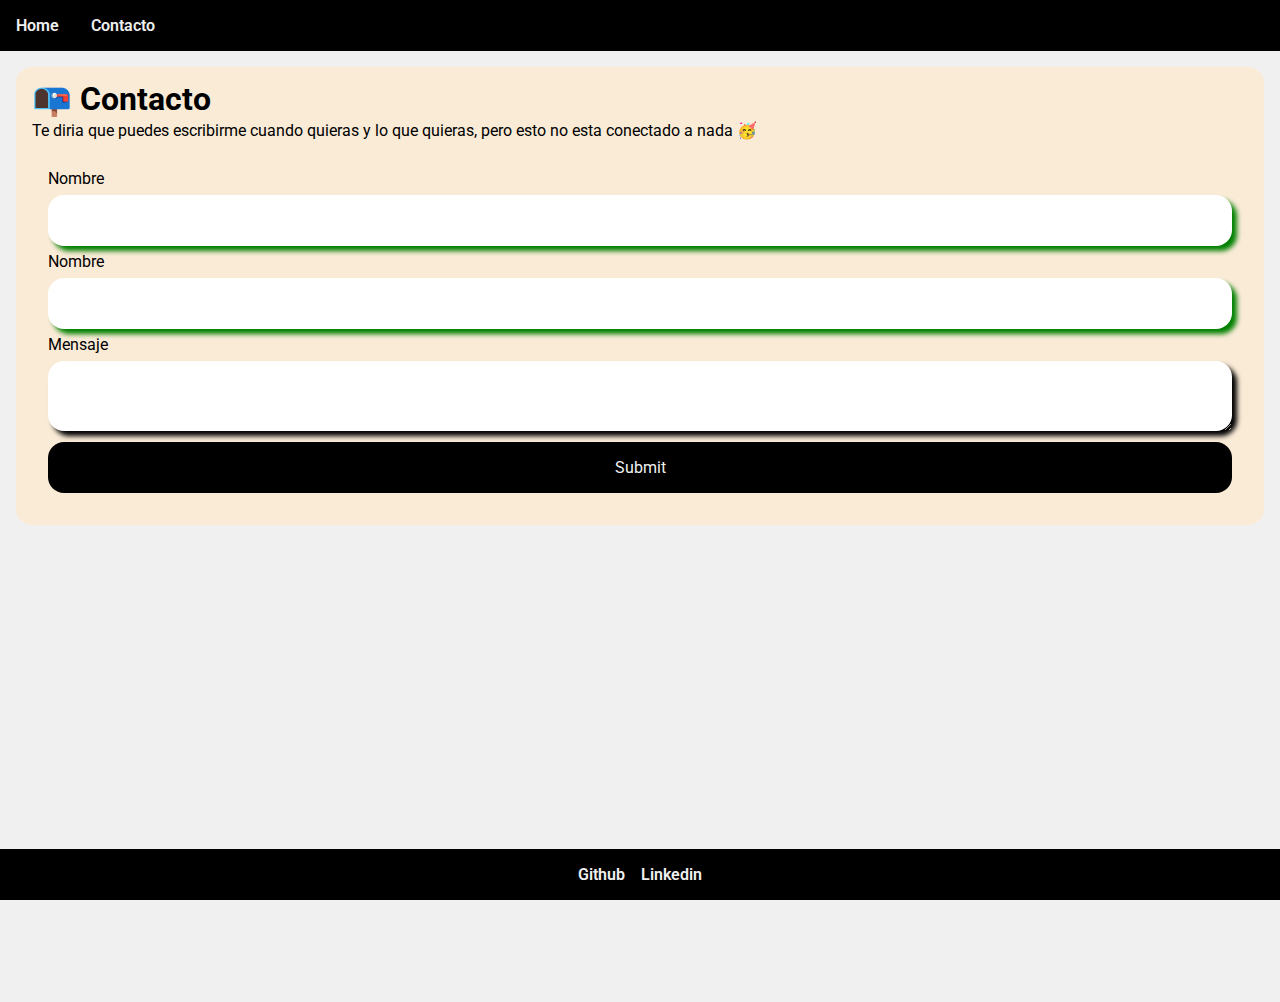
==== contact.html @ 36c40d02 "Pagina creada para el reto 1" ====
<!DOCTYPE html>
<html lang="en">

<head>
    <meta charset="UTF-8">
    <meta http-equiv="X-UA-Compatible" content="IE=edge">
    <meta name="viewport" content="width=device-width, initial-scale=1.0">
    <!-- Fontawersome -->
    <link rel="stylesheet" href="https://cdnjs.cloudflare.com/ajax/libs/font-awesome/6.1.0/css/all.min.css"
        integrity="sha512-10/jx2EXwxxWqCLX/hHth/vu2KY3jCF70dCQB8TSgNjbCVAC/8vai53GfMDrO2Emgwccf2pJqxct9ehpzG+MTw=="
        crossorigin="anonymous" referrerpolicy="no-referrer" />

    <!-- Bootstrap -->
    <link href="https://cdn.jsdelivr.net/npm/bootstrap@5.1.3/dist/css/bootstrap.min.css" rel="stylesheet" integrity="sha384-1BmE4kWBq78iYhFldvKuhfTAU6auU8tT94WrHftjDbrCEXSU1oBoqyl2QvZ6jIW3" crossorigin="anonymous">
    
    <!-- CSS personalizado -->
    <link rel="stylesheet" href="./style.css">
    

    <title>Reto:1</title>
</head>

<body>

    <header>
        <ul>
            <li>
                <a href="./index.html">Home</a>
            </li>
            <li>
                <a href="./contact.html">Contacto</a>
            </li>
        </ul>
    </header>

    <main class='container'>
        <article class="contacto">
            <h1>📭 Contacto</h1>
            <p>Te diria que puedes escribirme cuando quieras y lo que quieras, pero esto no esta conectado a nada 🥳</p>
            <aside class='list_of_me'>
                <form action="">
                    <div>
                        <label for="name">Nombre</label>
                        <input name="name" id='name' type="text">
                    </div>
                    <div>
                        <label for="email">Nombre</label>
                        <input name="email" id='email' type="email">
                    </div>
                    <div>
                        <label for="mensaje">Mensaje</label>
                        <textarea name="mensaje" id='mensaje' type="email"></textarea>
                    </div>
                    <input type="submit">
                </form>
            </aside>
        </article>        
    </main>

    <footer>
        <ul>
            <li><a href='./https://github.com/nexus122'><i class="fa-brands fa-github"></i> Github</a></li>
            <li><a href='.https://www.linkedin.com/in/juan-pablo-romero-pereira-523996101/'><i
                        class="fa-brands fa-linkedin"></i> Linkedin</a></li>
        </ul>
    </footer>

</body>
<script src="https://cdn.jsdelivr.net/npm/bootstrap@5.1.3/dist/js/bootstrap.bundle.min.js" integrity="sha384-ka7Sk0Gln4gmtz2MlQnikT1wXgYsOg+OMhuP+IlRH9sENBO0LRn5q+8nbTov4+1p" crossorigin="anonymous"></script>
</html>
---- style.css ----
/* Importamos la tipografia roboto */
@import url('https://fonts.googleapis.com/css2?family=Roboto:ital,wght@0,100;0,300;0,400;0,500;0,700;0,900;1,100;1,300;1,400;1,500;1,700;1,900&display=swap');

/* Colores de la web */
:root{
    --primary-color: black;
    --secondary-color: #f0f0f0;
    --tertiary-color: yellow;

    --primary-text-color: black;
    --secondary-text-color: #f0f0f0;
}

/* Estilos generales */
*{
    margin: 0;
    padding: 0;
    box-sizing: border-box;
    font-family: 'Roboto', sans-serif;
}
body{
    min-height: 100vh;
    background-color: var(--secondary-color);
    color: var(--primary-text-color);
}

li{
    list-style: none;
}

hr{
    margin-top: 1em;
    margin-bottom: 1em;
}

/* Header */
header {
    position: sticky;
    top: 0;
    background-color: var(--primary-color);
    color: var(--primary-text-color);
}


header ul{
    display: flex;
}

header li{
    padding: 1em;
    gap: 1em;    
}

header li a{
    color: var(--secondary-text-color);
    text-decoration: none;
    font-weight: 600;
    cursor: pointer;
}

header li a:hover{
    color: var(--tertiary-color);
}

/* Cuerpo de la pagina */
main{    
    padding: 1em;
    line-height: 2em;
    height: 100vh;    
}

/* Footer */
footer{
    display: flex;
    justify-content: center;
    position: sticky;
    background-color: var(--primary-color);
    color: var(--primary-text-color);
    padding: 1em;
    bottom: 0;
    width:100%;    
}

footer a{
    color: var(--secondary-text-color);
    text-decoration: none;
    font-weight: 600;
    cursor: pointer;
}

footer ul {
    display: flex;
    width: 100%;
    gap: 1em;
    justify-content: center;
}

/* lista bonita */
.list_of_me{
    padding: 1em;
    box-sizing: border-box;
    background-color: antiquewhite;
    border-radius: 1em;
}

/* Pagina 2 contacto */
.contacto{
    padding: 1em;
    box-sizing: border-box;
    background-color: antiquewhite;
    border-radius: 1em;
}

.contacto input, .contacto textarea{
    width: 100%;
    padding: 1em;
    border-radius: 1em;
    border: 0px;
    box-shadow: 5px 5px 5px black;
    font-size: 1em;
}

.contacto input:valid{
    box-shadow: 5px 5px 5px green;
}

.contacto input:invalid{
    box-shadow: 5px 5px 5px red;
}

/* Estilos distintos para el btn */
.contacto input[type="submit"]{
    box-shadow: none;
    background-color: var(--primary-color);
    color: var(--secondary-text-color);
    cursor: pointer;
}

.contacto input[type="submit"]:hover{
    background-color: var(--secondary-color);
    color: var(--primary-text-color);
}
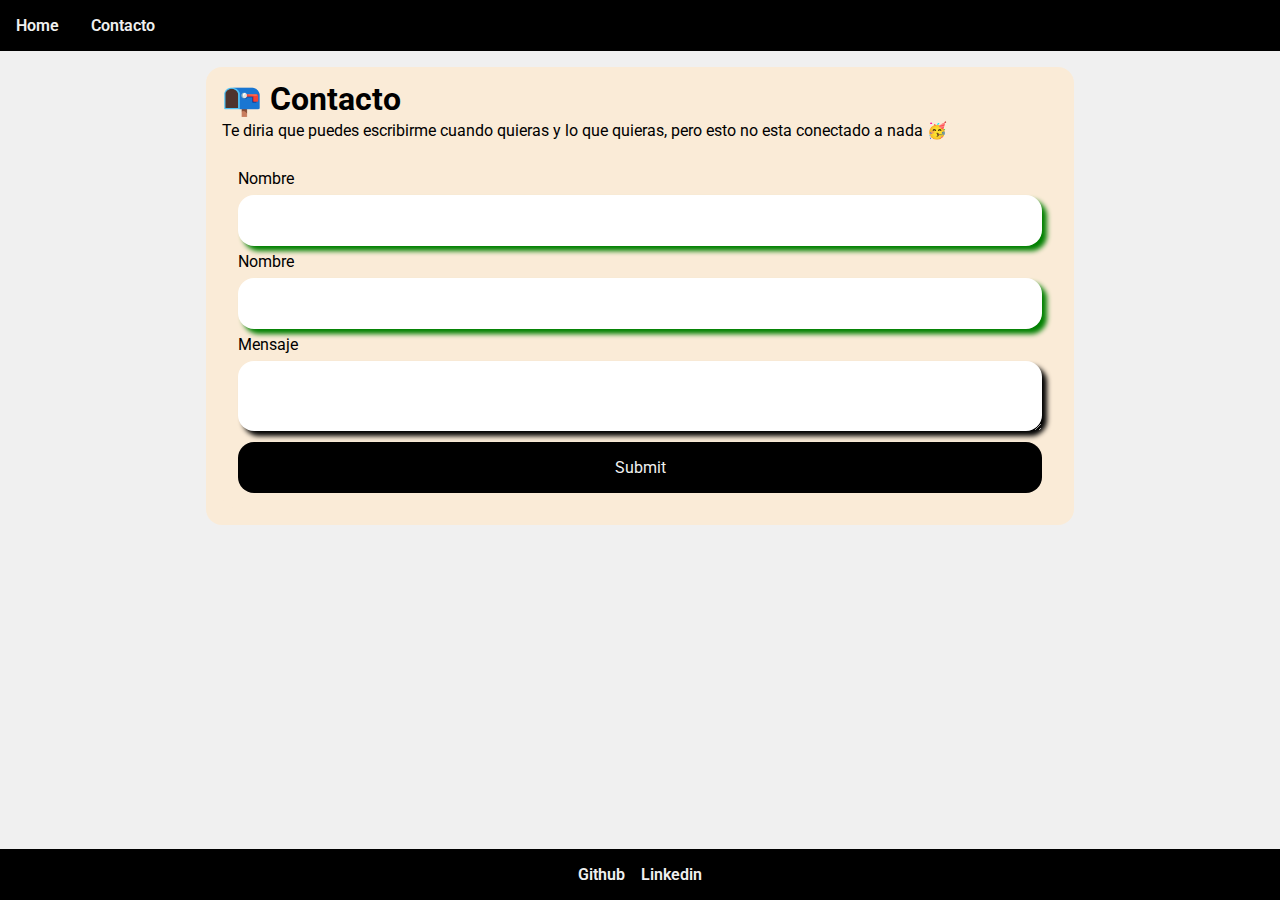
==== commit 7e7d2afb: "Arreglos para no depender de Bootstrap y utilizar Gird" ====
--- a/contact.html
+++ b/contact.html
@@ -8,10 +8,7 @@
     <!-- Fontawersome -->
     <link rel="stylesheet" href="https://cdnjs.cloudflare.com/ajax/libs/font-awesome/6.1.0/css/all.min.css"
         integrity="sha512-10/jx2EXwxxWqCLX/hHth/vu2KY3jCF70dCQB8TSgNjbCVAC/8vai53GfMDrO2Emgwccf2pJqxct9ehpzG+MTw=="
-        crossorigin="anonymous" referrerpolicy="no-referrer" />
-
-    <!-- Bootstrap -->
-    <link href="https://cdn.jsdelivr.net/npm/bootstrap@5.1.3/dist/css/bootstrap.min.css" rel="stylesheet" integrity="sha384-1BmE4kWBq78iYhFldvKuhfTAU6auU8tT94WrHftjDbrCEXSU1oBoqyl2QvZ6jIW3" crossorigin="anonymous">
+        crossorigin="anonymous" referrerpolicy="no-referrer" />    
     
     <!-- CSS personalizado -->
     <link rel="stylesheet" href="./style.css">
--- a/style.css
+++ b/style.css
@@ -6,6 +6,7 @@
     --primary-color: black;
     --secondary-color: #f0f0f0;
     --tertiary-color: yellow;
+    --panel-bg: antiquewhite;
 
     --primary-text-color: black;
     --secondary-text-color: #f0f0f0;
@@ -18,6 +19,7 @@
     box-sizing: border-box;
     font-family: 'Roboto', sans-serif;
 }
+
 body{
     min-height: 100vh;
     background-color: var(--secondary-color);
@@ -63,17 +65,46 @@
 }
 
 /* Cuerpo de la pagina */
-main{    
+main {
+    line-height: 2em;    
     padding: 1em;
-    line-height: 2em;
-    height: 100vh;    
+}
+
+/* Cremos un contenedor para el grid de 4 paneles */
+.row{    
+    display: grid;
+    grid-template-columns: 1fr 1fr; 
+    grid-gap: 1em;
+    grid-gap: 10px;
+    width: 100%;
+}
+
+/* Establecemos los tamaños de los 4 paneles */
+.one {
+    grid-column: 1 / 2;
+    grid-row: 1 / 2;
+}
+
+.two {
+    grid-column: 2 / 2;
+    grid-row: 1 / 2;
+}
+
+.three {
+    grid-column: 1 / 2;
+    grid-row: 2 / 2;
+}
+
+.four {
+    grid-column: 2 / 2;
+    grid-row: 2/ 2;
 }
 
 /* Footer */
 footer{
     display: flex;
     justify-content: center;
-    position: sticky;
+    position: fixed;
     background-color: var(--primary-color);
     color: var(--primary-text-color);
     padding: 1em;
@@ -88,6 +119,10 @@
     cursor: pointer;
 }
 
+footer a:hover{
+    color: var(--tertiary-color);
+}
+
 footer ul {
     display: flex;
     width: 100%;
@@ -99,7 +134,7 @@
 .list_of_me{
     padding: 1em;
     box-sizing: border-box;
-    background-color: antiquewhite;
+    background-color: var(--panel-bg);
     border-radius: 1em;
 }
 
@@ -107,7 +142,7 @@
 .contacto{
     padding: 1em;
     box-sizing: border-box;
-    background-color: antiquewhite;
+    background-color: var(--panel-bg);
     border-radius: 1em;
 }
 
@@ -139,4 +174,19 @@
 .contacto input[type="submit"]:hover{
     background-color: var(--secondary-color);
     color: var(--primary-text-color);
+}
+
+.container{    
+    max-width: 900px;
+    margin: 0 auto;
+}
+
+@media (max-width: 425px){
+    .row{
+        display: block;            
+    }
+
+    .row article{
+        padding-bottom: 1em;
+    }
 }